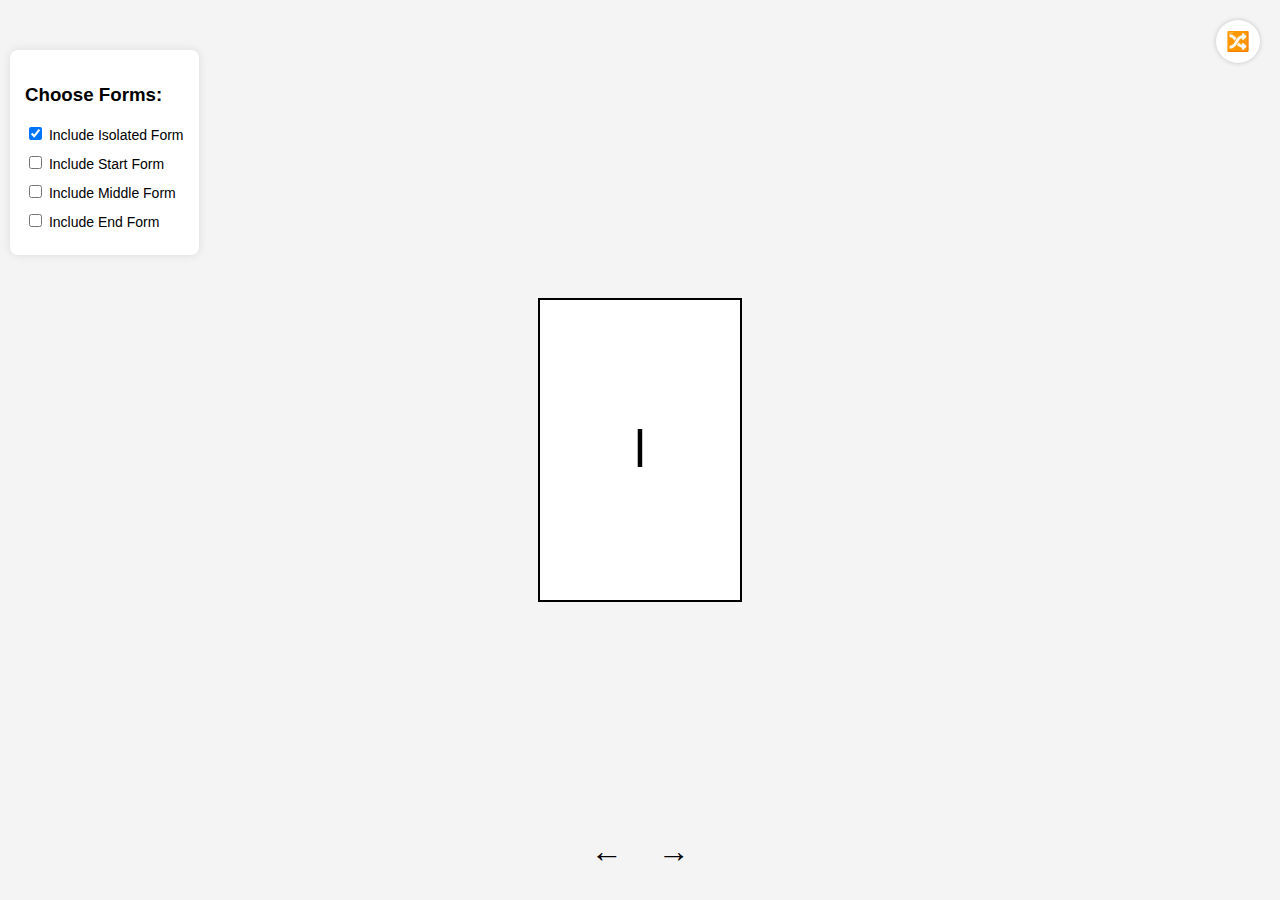
==== projects/arabic-flashcards/index.html @ 2d97dda7 "Added new project Arabic-Flashcards" ====
<!DOCTYPE html>
<html lang="en">
<head>
    <meta charset="UTF-8">
    <meta name="viewport" content="width=device-width, initial-scale=1.0">
    <title>Arabic Alphabet Flashcards</title>
    <link rel="stylesheet" href="styles.css">
</head>
<body>

    <!-- Sidebar with Checkboxes -->
    <div class="sidebar">
        <h3>Choose Forms:</h3>
        <label><input type="checkbox" id="isolated" class="form-checkbox" value="isolated" checked> Include Isolated Form</label>
        <label><input type="checkbox" id="start" class="form-checkbox" value="start"> Include Start Form</label>
        <label><input type="checkbox" id="middle" class="form-checkbox" value="middle"> Include Middle Form</label>
        <label><input type="checkbox" id="end" class="form-checkbox" value="end"> Include End Form</label>
    </div>

    <!-- Shuffle Button -->
    <button id="shuffleBtn" class="shuffle-btn">🔀</button>

    <!-- Flashcard Container -->
    <div id="flashcard-container" class="flashcard-container">
        <div id="message">Please select what forms you want to study</div>
    </div>

    <!-- Navigation Buttons -->
    <div class="navigation">
        <button id="prevBtn" class="nav-btn">←</button>
        <button id="nextBtn" class="nav-btn">→</button>
    </div>

    <script src="script.js"></script>
</body>
</html>
---- projects/arabic-flashcards/styles.css ----
/* General Page Styles */
body {
    font-family: Arial, sans-serif;
    display: flex;
    justify-content: center;
    align-items: center;
    height: 100vh;
    background-color: #f4f4f4;
    margin: 0;
    overflow: hidden;
    position: relative;
}

/* Sidebar */
.sidebar {
    position: absolute;
    left: 10px;
    top: 50px;
    padding: 15px;
    background: white;
    box-shadow: 0 0 10px rgba(0, 0, 0, 0.1);
    border-radius: 8px;
}

.sidebar label {
    display: block;
    margin-bottom: 10px;
    font-size: 14px;
}

/* Shuffle Button */
.shuffle-btn {
    position: absolute;
    top: 20px;
    right: 20px;
    font-size: 1.2rem;
    padding: 10px;
    background-color: white;
    border: none;
    cursor: pointer;
    border-radius: 50%;
    box-shadow: 0 0 5px rgba(0, 0, 0, 0.2);
}

/* Flashcard Container */
#flashcard-container {
    display: flex;
    align-items: center;
    justify-content: center;
    height: 300px;
    width: 220px;
    perspective: 1000px;
}

/* Flashcard */
.flashcard {
    width: 200px;
    height: 300px;
    background-color: white;
    border: 2px solid black;
    display: flex;
    align-items: center;
    justify-content: center;

    font-size: 50px;
    
    text-align: center;
    cursor: pointer;
    transform-style: preserve-3d;
    transition: transform 0.6s;
    position: relative;
    direction: rtl;
    unicode-bidi: isolate;
}
.flashcard .front {
    font-family: "Amiri", "Traditional Arabic", Arial, sans-serif;
    text-align: center;
    direction: rtl;
    unicode-bidi: isolate;
    position: absolute;
    width: 100%;
    height: 100%;
    backface-visibility: hidden;
    display: flex;
    align-items: center;
    justify-content: center;
}

.flashcard .back {
    font-family: Arial, sans-serif;
    text-align: center;
    direction: ltr;
    position: absolute;
    width: 100%;
    height: 100%;
    backface-visibility: hidden;
    display: flex;
    align-items: center;
    justify-content: center;
}

/* Back Side */
.flashcard .back {
    background-color: lightgray;
    transform: rotateY(180deg);
}

/* Flip Animation */
.flashcard.flipped {
    transform: rotateY(180deg);
}

/* Message When No Checkboxes are Selected */
#message {
    font-size: 18px;
    font-weight: bold;
    display: none;
}

/* Navigation Buttons */
.navigation {
    position: absolute;
    bottom: 20px;
    display: flex;
    gap: 15px;
}

.nav-btn {
    font-size: 2rem;
    background: none;
    border: none;
    cursor: pointer;
    padding: 10px;
}
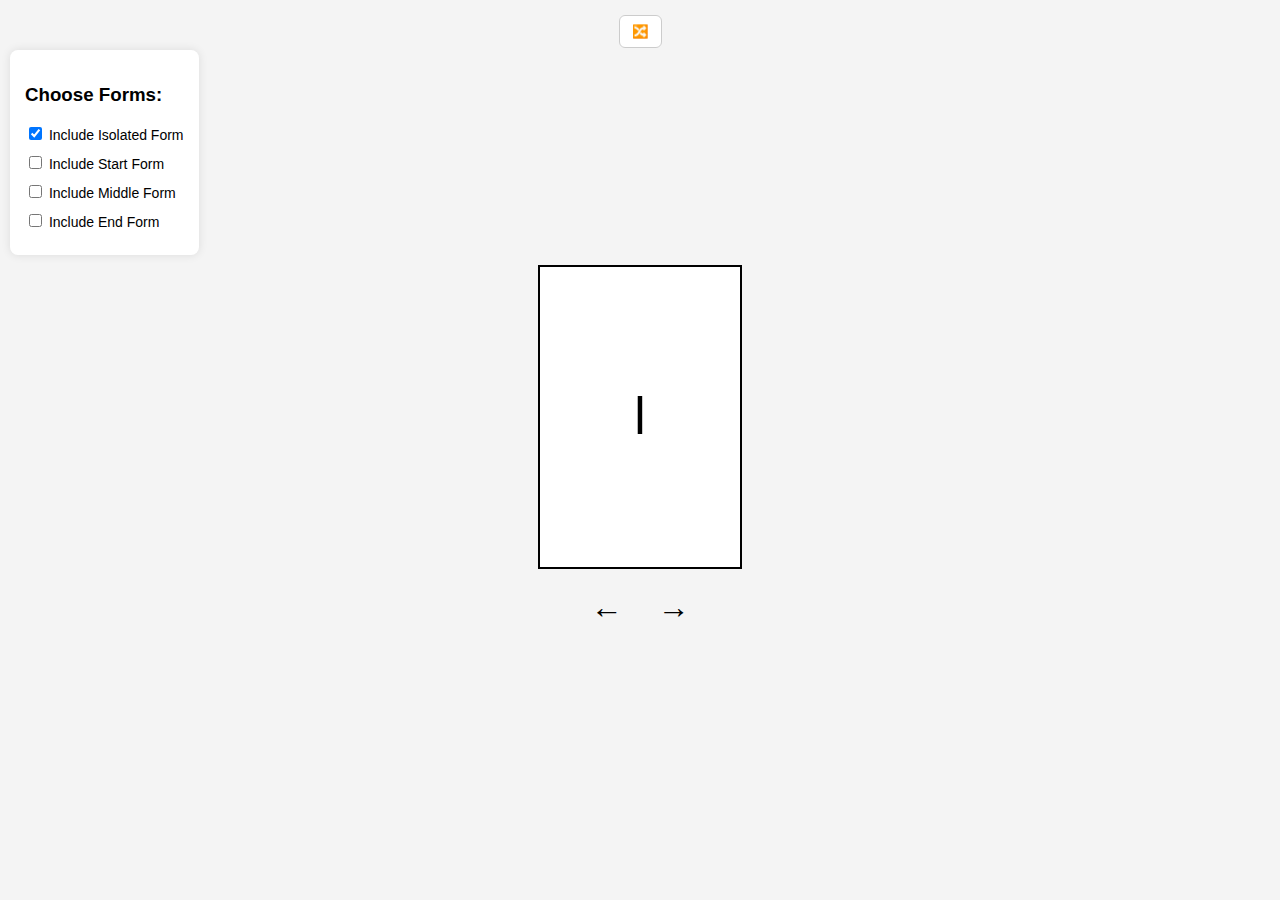
==== commit 68bebcb1: "attempted to shuffle btn display for mobile" ====
--- a/projects/arabic-flashcards/index.html
+++ b/projects/arabic-flashcards/index.html
@@ -8,6 +8,7 @@
 </head>
 <body>
 
+    
     <!-- Sidebar with Checkboxes -->
     <div class="sidebar">
         <h3>Choose Forms:</h3>
@@ -17,8 +18,6 @@
         <label><input type="checkbox" id="end" class="form-checkbox" value="end"> Include End Form</label>
     </div>
 
-    <!-- Shuffle Button -->
-    <button id="shuffleBtn" class="shuffle-btn">🔀</button>
 
     <!-- Flashcard Container -->
     <div id="flashcard-container" class="flashcard-container">
@@ -31,6 +30,10 @@
         <button id="nextBtn" class="nav-btn">→</button>
     </div>
 
+    <!-- Shuffle Button -->
+    <button id="shuffleBtn" class="shuffle-btn">🔀</button>
+    
+    
     <script src="script.js"></script>
 </body>
 </html>
--- a/projects/arabic-flashcards/styles.css
+++ b/projects/arabic-flashcards/styles.css
@@ -1,4 +1,4 @@
-/* General Page Styles */
+/* ====== General Page Styles ====== */
 body {
     font-family: Arial, sans-serif;
     display: flex;
@@ -9,9 +9,22 @@
     margin: 0;
     overflow: hidden;
     position: relative;
+    flex-direction: column;
 }
 
-/* Sidebar */
+/* ==== Shuffle Button ====== */
+.shuffle-btn {
+    position: fixed;
+    top: 15px;
+    z-index: 9999; /* Highest priority */
+    background: white;
+    border: 1px solid #ccc;
+    border-radius: 6px;
+    padding: 8px 12px;
+    cursor: pointer;
+}
+
+/* ====== Sidebar ====== */
 .sidebar {
     position: absolute;
     left: 10px;
@@ -28,42 +41,26 @@
     font-size: 14px;
 }
 
-/* Shuffle Button */
-.shuffle-btn {
-    position: absolute;
-    top: 20px;
-    right: 20px;
-    font-size: 1.2rem;
-    padding: 10px;
-    background-color: white;
-    border: none;
-    cursor: pointer;
-    border-radius: 50%;
-    box-shadow: 0 0 5px rgba(0, 0, 0, 0.2);
+/* ====== Flashcard Container ====== */
+#flashcard-container {
+    display: flex;
+    flex-direction: column;
+    align-items: center;
+    justify-content: center;
+    perspective: 1000px;
+    gap: 10px;
 }
 
-/* Flashcard Container */
-#flashcard-container {
-    display: flex;
-    align-items: center;
-    justify-content: center;
-    height: 300px;
-    width: 220px;
-    perspective: 1000px;
-}
-
-/* Flashcard */
+/* ====== Flashcard ====== */
 .flashcard {
     width: 200px;
     height: 300px;
-    background-color: white;
+    background: white;
     border: 2px solid black;
     display: flex;
     align-items: center;
     justify-content: center;
-
     font-size: 50px;
-    
     text-align: center;
     cursor: pointer;
     transform-style: preserve-3d;
@@ -72,11 +69,9 @@
     direction: rtl;
     unicode-bidi: isolate;
 }
-.flashcard .front {
-    font-family: "Amiri", "Traditional Arabic", Arial, sans-serif;
-    text-align: center;
-    direction: rtl;
-    unicode-bidi: isolate;
+
+.flashcard .front,
+.flashcard .back {
     position: absolute;
     width: 100%;
     height: 100%;
@@ -84,45 +79,39 @@
     display: flex;
     align-items: center;
     justify-content: center;
+    text-align: center;
+}
+
+.flashcard .front {
+    font-family: "Amiri", "Traditional Arabic", Arial, sans-serif;
+    direction: rtl;
+    unicode-bidi: isolate;
 }
 
 .flashcard .back {
     font-family: Arial, sans-serif;
-    text-align: center;
     direction: ltr;
-    position: absolute;
-    width: 100%;
-    height: 100%;
-    backface-visibility: hidden;
-    display: flex;
-    align-items: center;
-    justify-content: center;
-}
-
-/* Back Side */
-.flashcard .back {
     background-color: lightgray;
     transform: rotateY(180deg);
 }
 
-/* Flip Animation */
+/* ====== Flip Animation ====== */
 .flashcard.flipped {
     transform: rotateY(180deg);
 }
 
-/* Message When No Checkboxes are Selected */
+/* ====== No Selection Message ====== */
 #message {
     font-size: 18px;
     font-weight: bold;
     display: none;
 }
 
-/* Navigation Buttons */
+/* ====== Navigation Buttons (Directly Beneath Flashcard) ====== */
 .navigation {
-    position: absolute;
-    bottom: 20px;
     display: flex;
     gap: 15px;
+    margin-top: 10px;
 }
 
 .nav-btn {
@@ -132,3 +121,40 @@
     cursor: pointer;
     padding: 10px;
 }
+
+/* ====== Responsive Styles ====== */
+@media (max-width: 600px) {
+    .sidebar {
+        position: fixed;
+        left: 0;
+        top: 0;
+        width: 100%;
+        padding: 10px;
+        box-shadow: none;
+        background: rgba(255, 255, 255, 0.9);
+        text-align: center;
+        z-index: 10;
+    }
+
+    #flashcard-container {
+        margin-top: 100px;
+        width: 100%;
+    }
+
+    .nav-btn {
+        font-size: 1.5rem;
+    }
+
+   /* ==== Shuffle Button ====== */
+    .shuffle-btn {
+        position: fixed;
+        top: 10px;
+        right: 10px;
+        z-index: 9999; /* Highest priority */
+        background: white;
+        border: 1px solid #ccc;
+        border-radius: 6px;
+        padding: 8px 12px;
+        cursor: pointer;
+    }
+}
